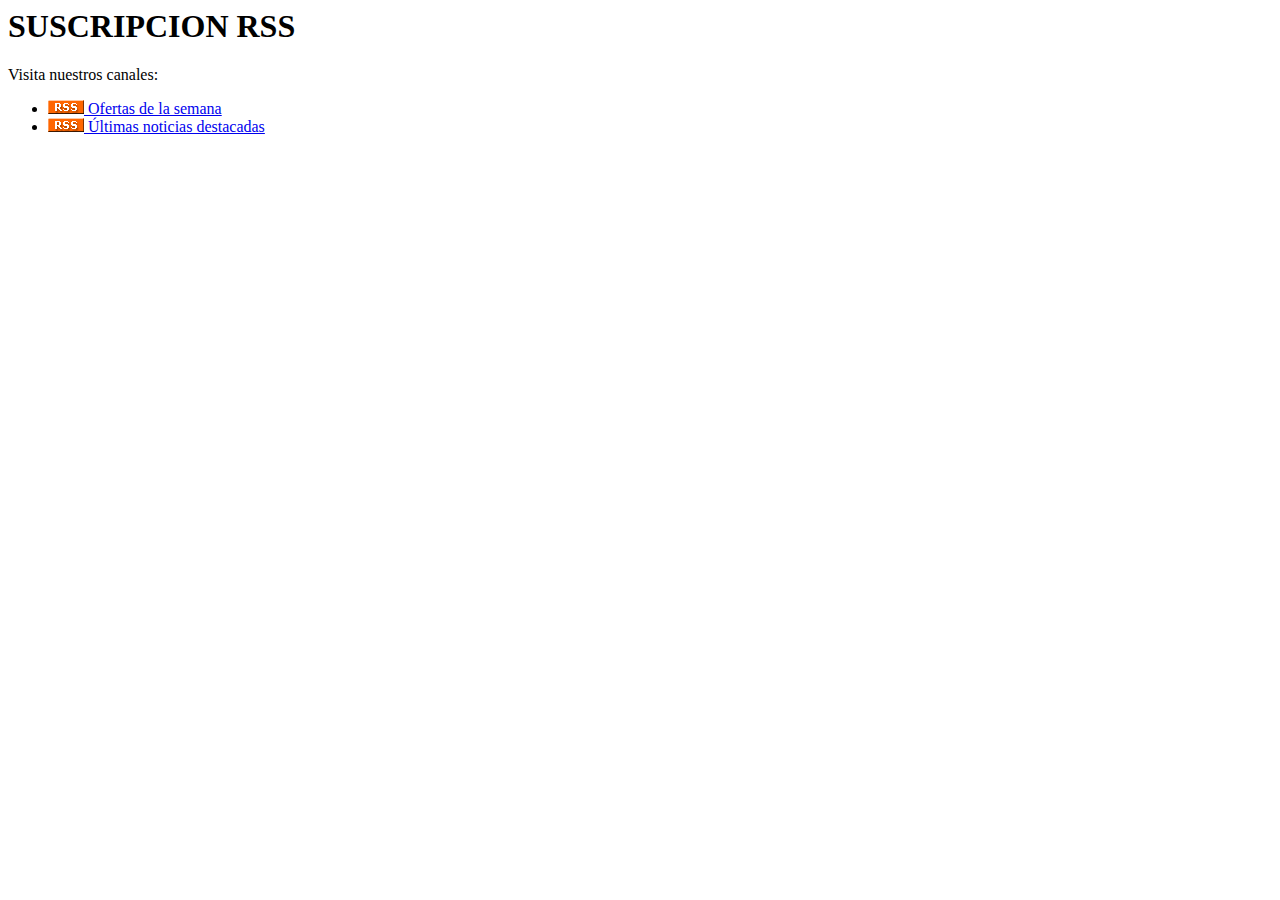
==== index.html @ b53ecf18 "RSS" ====
<html>
<head>
    <title>Página principal</title>
</head>
<body>
    <h1>SUSCRIPCION RSS</h1>
    <p>Visita nuestros canales:</p>
    <ul>
        <li><a href="Ofertas.xml"><img src="img/pic_rss.gif" alt="RSS"> Ofertas de la semana</a></li>
        <li><a href="Noticias.xml"><img src="img/pic_rss.gif" alt="RSS"> Últimas noticias destacadas</a></li>
    </ul>
</body>
</html>
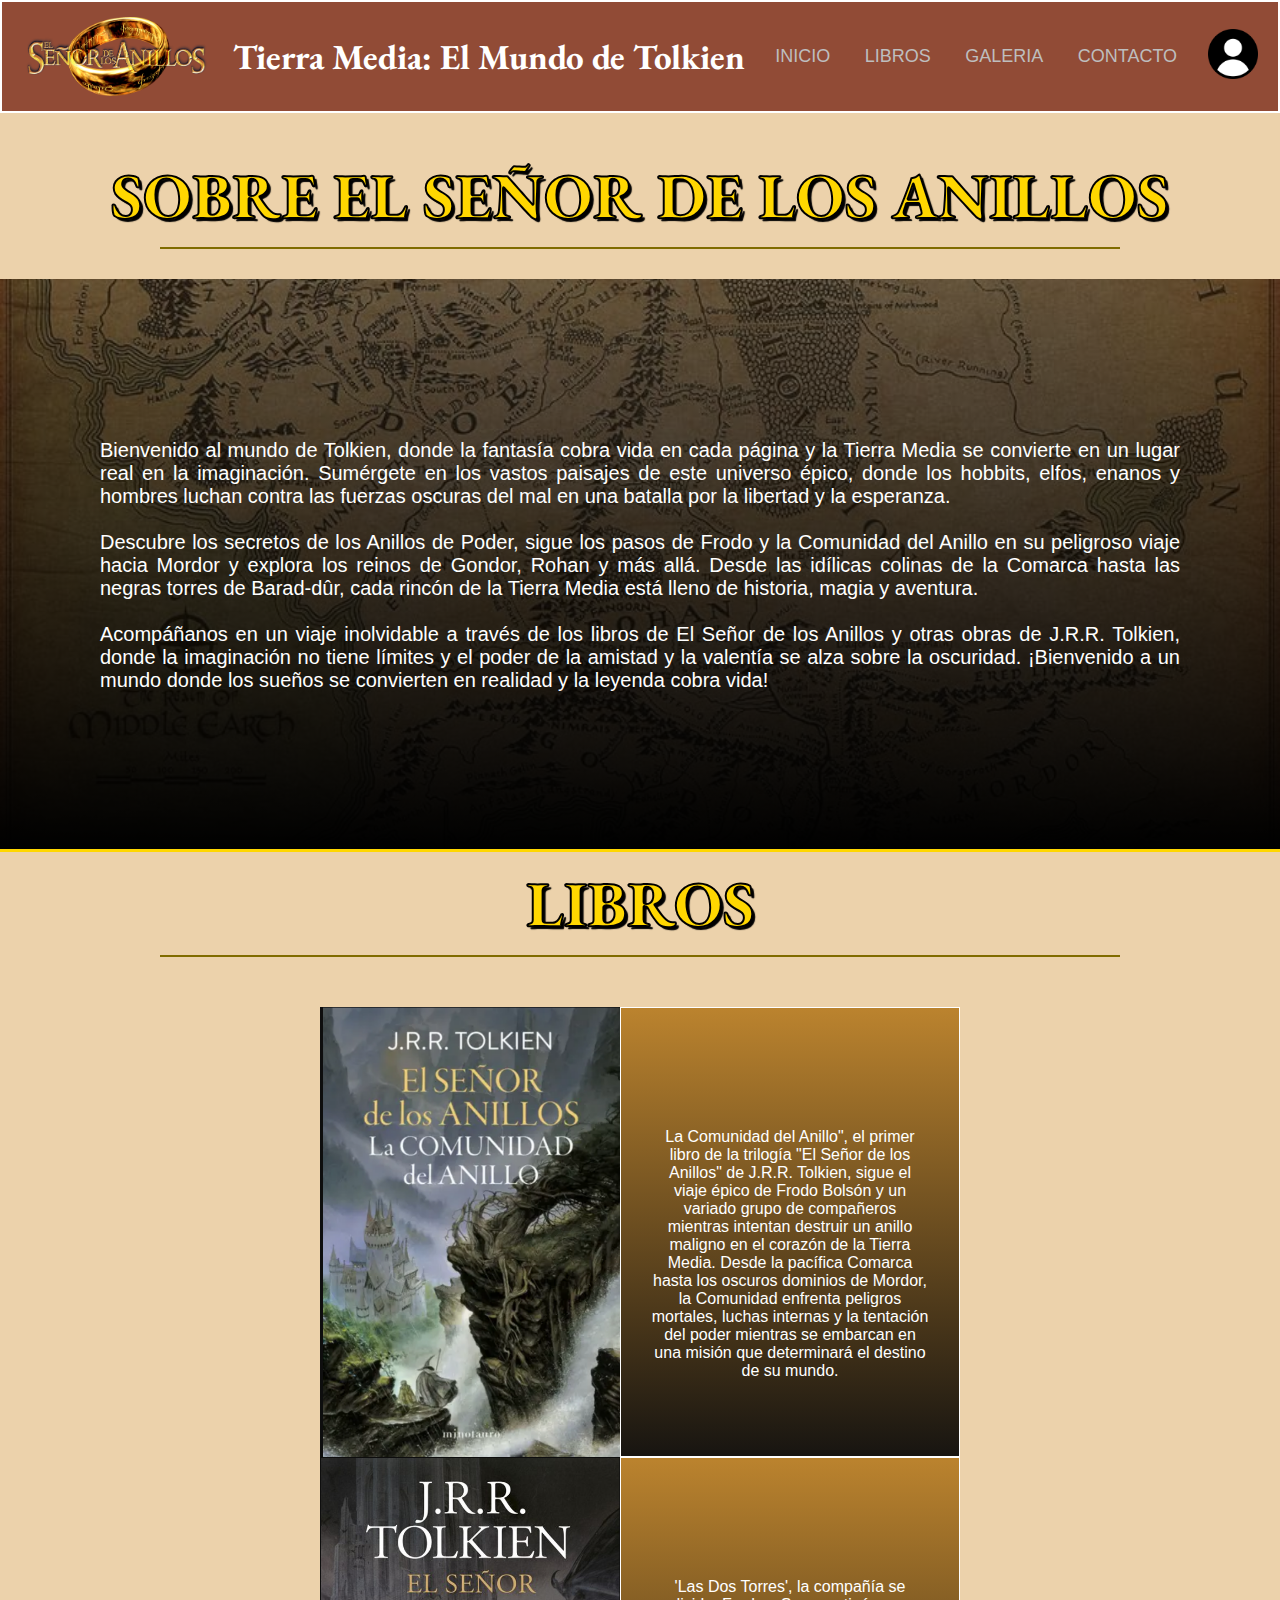
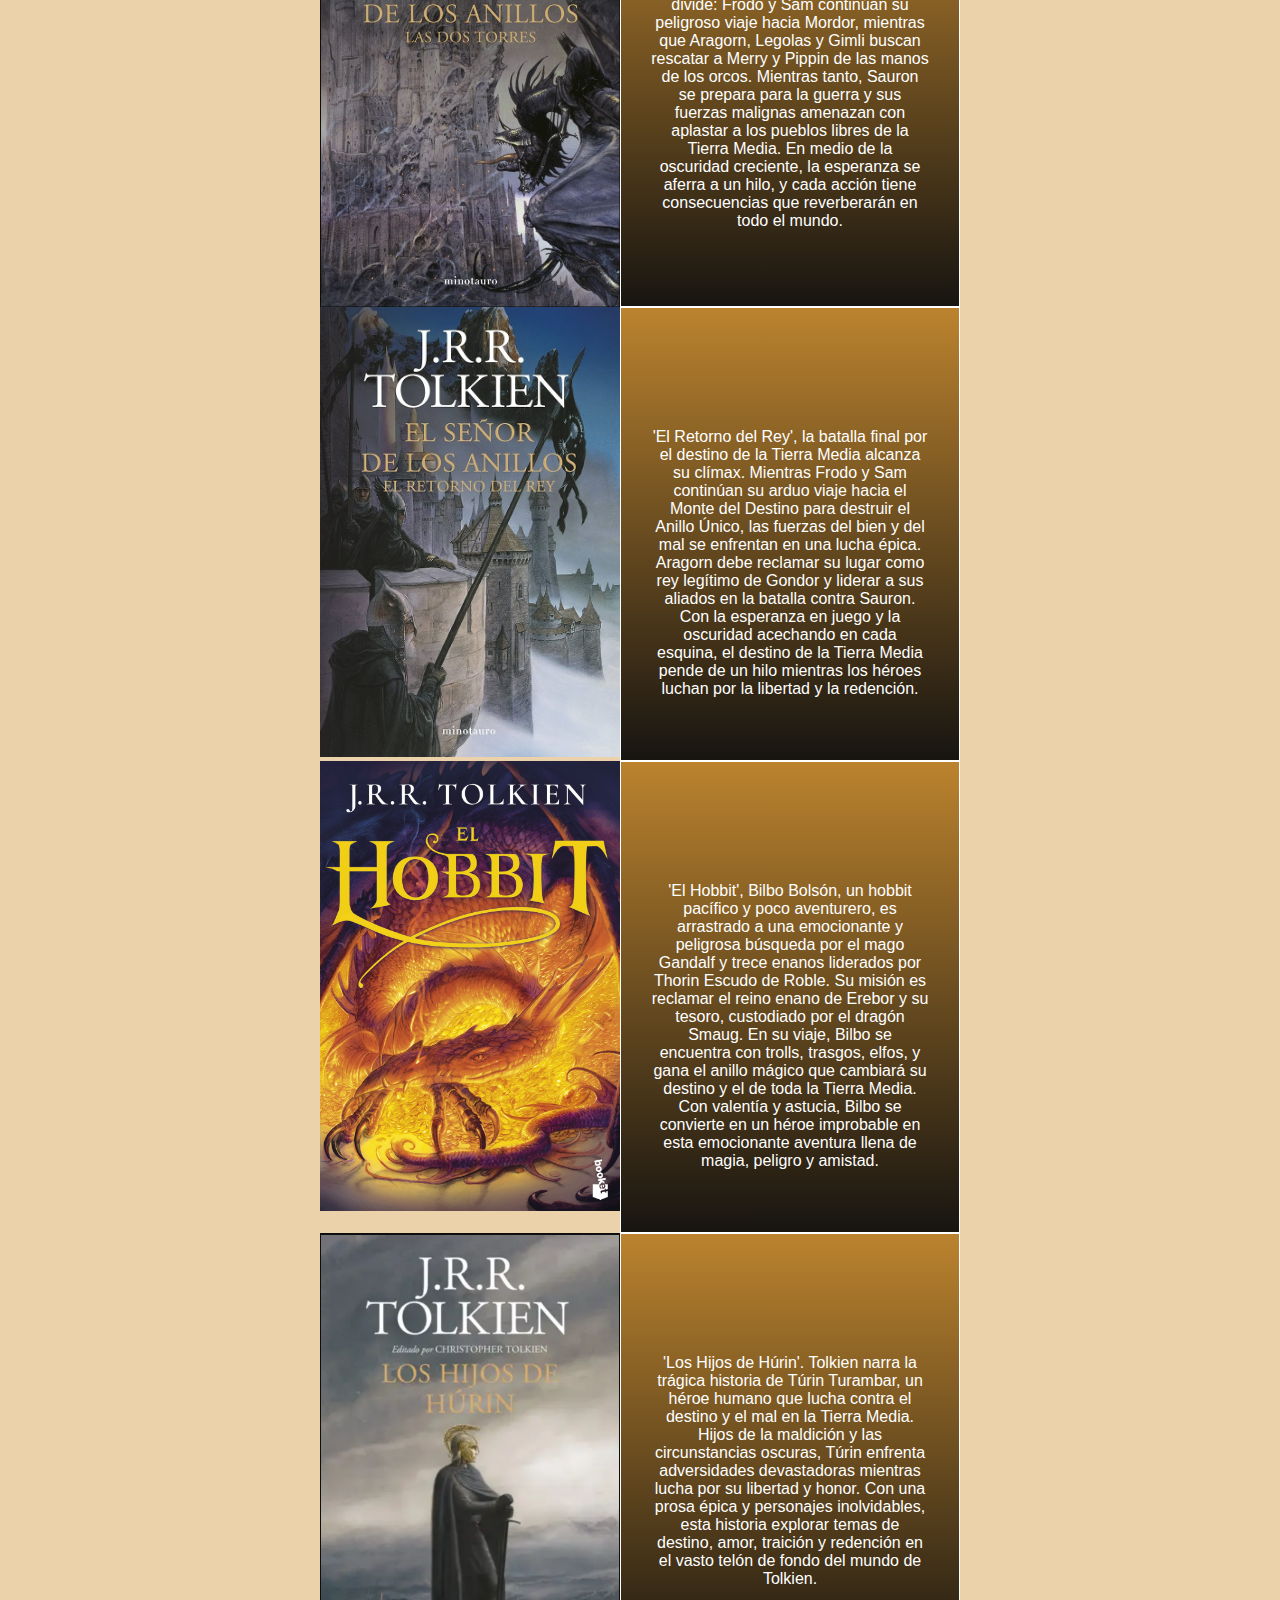
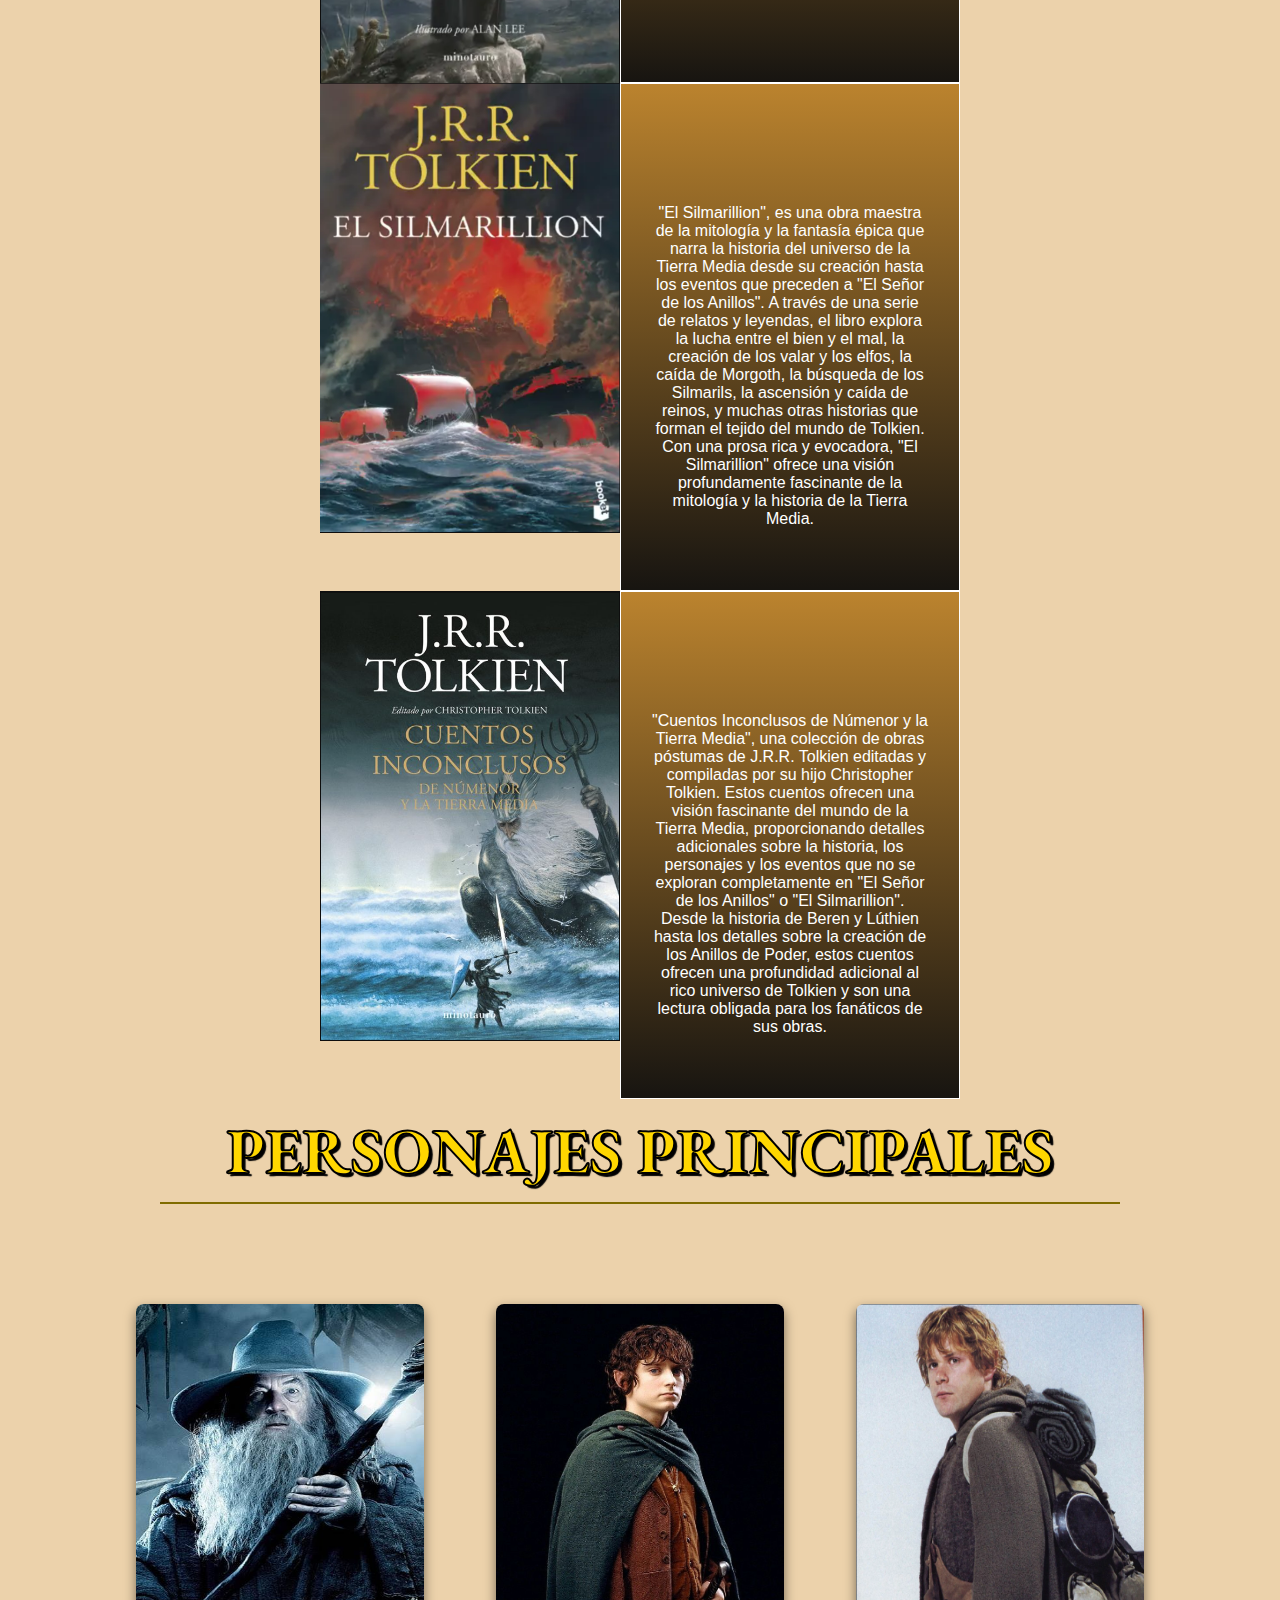
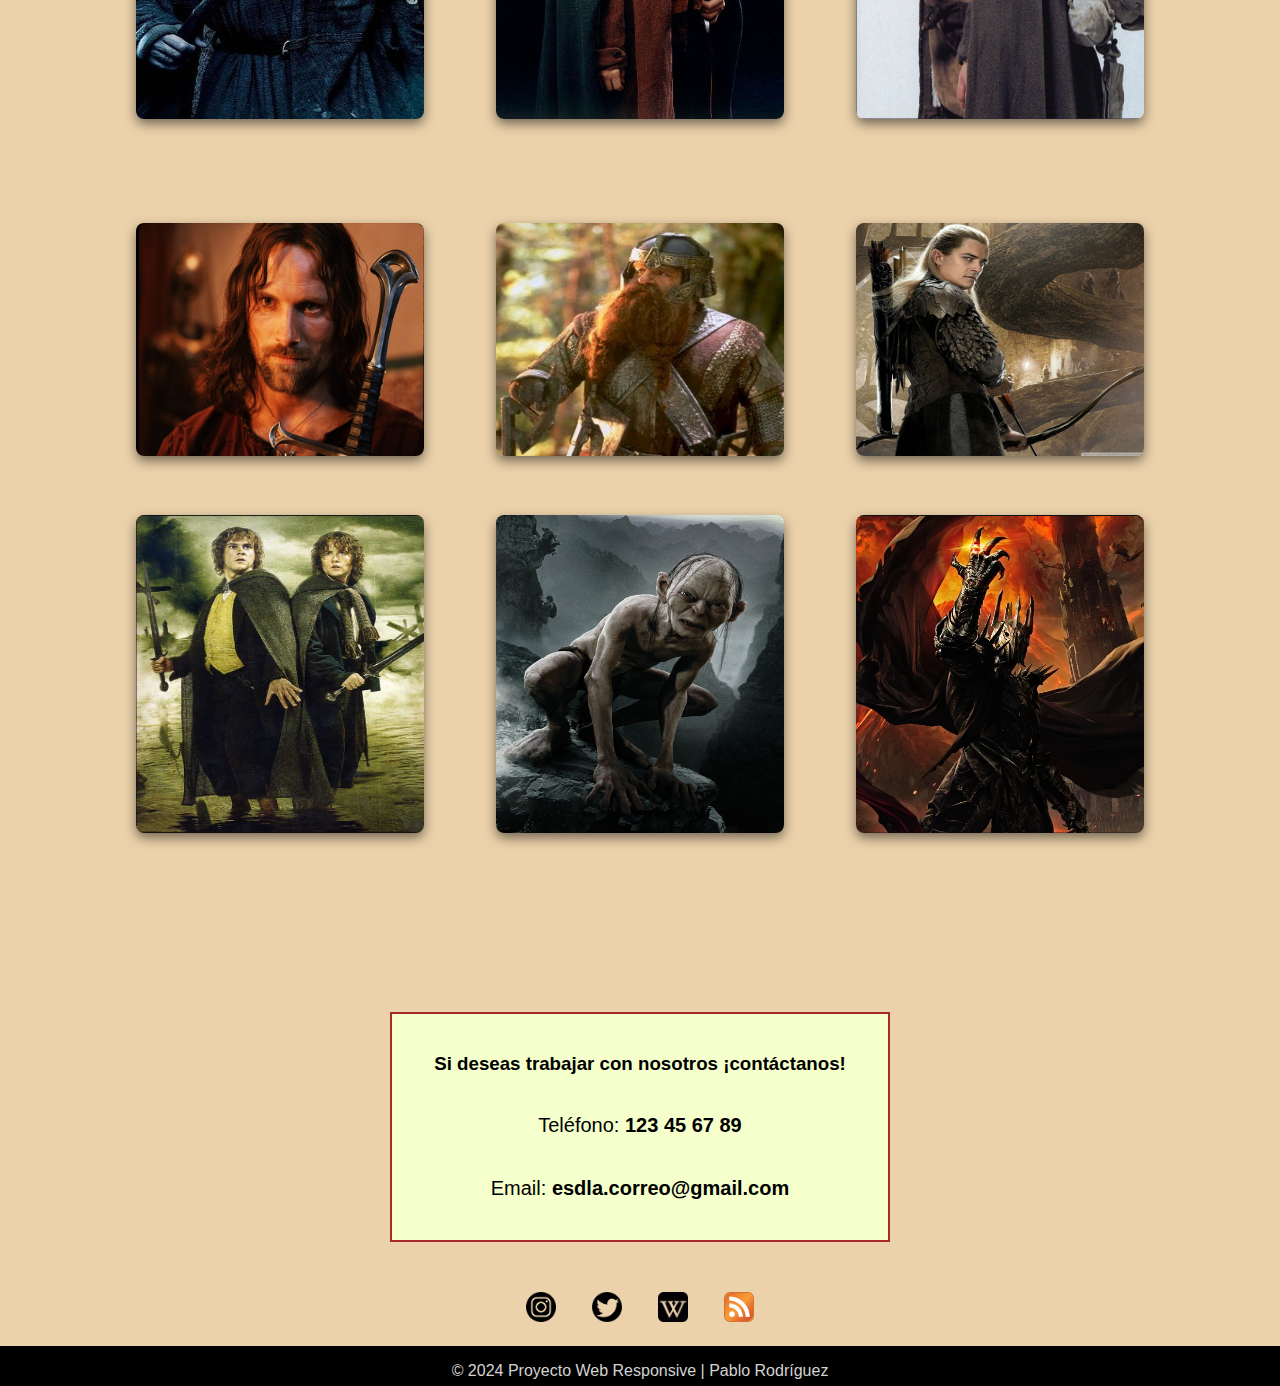
==== commit b50c29eb: "indexUpdate" ====
--- a/index.html
+++ b/index.html
@@ -1,13 +1,241 @@
+<!DOCTYPE html>
 <html>
+
 <head>
-    <title>Página principal</title>
+    <meta name="viewport" content="width=device-width, initial-scale=1">
+    <link rel="stylesheet" type="text/css" href="estilos_proyecto.css">
+    <link rel="shortcut icon" href="img/anillo.png">
+    <title>Tierra Media - Inicio</title>
 </head>
+
 <body>
-    <h1>SUSCRIPCION RSS</h1>
-    <p>Visita nuestros canales:</p>
-    <ul>
-        <li><a href="Ofertas.xml"><img src="img/pic_rss.gif" alt="RSS"> Ofertas de la semana</a></li>
-        <li><a href="Noticias.xml"><img src="img/pic_rss.gif" alt="RSS"> Últimas noticias destacadas</a></li>
-    </ul>
+    <header>
+        <nav>
+            <div class="nav_logo">
+                <img src="img/logo_esdla.png" alt="Nav Logo">
+            </div>
+
+            <h2>Tierra Media: El Mundo de Tolkien</h2>
+
+            <div class="lista_nav">
+                <a href="#HOME">INICIO</a>
+                <a href="#LIBROS">LIBROS</a>
+                <a href="#GALERIA">GALERIA</a>
+                <a href="#CONTACTO">CONTACTO</a>
+            </div>
+
+            <div class="usuario_nuevo">
+                <a href="Formulario.html">
+                    <img src="img/usuario.png" alt="Usuario">
+                </a>
+            </div>
+
+            <div class="navegacion">
+                <div class="menu_icono">
+                    <img src="img/menu_list.png" alt="Icono Menú">
+                </div>
+                <ul class="desplegable" id="desplegable">
+                    <li><a href="HOME.html">INICIO</a></li>
+                    <li><a href="#LIBROS">LIBROS</a></li>
+                    <li><a href="#GALERIA">GALERIA</a></li>
+                    <li><a href="#CONTACTO">CONTACTO</a></li>
+                    <li><a href="Formulario.html">USUARIO</a></li>
+                </ul>
+            </div>
+        </nav>
+    </header>
+
+    <section class="section">
+        <h1>SOBRE EL SEÑOR DE LOS ANILLOS</h1>
+        <hr>
+        <div class="about">
+            <p class="text">Bienvenido al mundo de Tolkien, donde la fantasía cobra vida en cada página y la Tierra
+                Media se convierte en un lugar real en la imaginación. Sumérgete en los vastos paisajes de este universo
+                épico, donde los hobbits, elfos, enanos y hombres luchan contra las fuerzas oscuras del mal en una
+                batalla por la libertad y la esperanza.
+                <br><br>
+                Descubre los secretos de los Anillos de Poder, sigue los pasos de Frodo y la Comunidad del Anillo en su
+                peligroso viaje hacia Mordor y explora los reinos de Gondor, Rohan y más allá. Desde las idílicas
+                colinas de la Comarca hasta las negras torres de Barad-dûr, cada rincón de la Tierra Media está lleno de
+                historia, magia y aventura.
+                <br><br>
+                Acompáñanos en un viaje inolvidable a través de los libros de El Señor de los Anillos y otras obras de
+                J.R.R. Tolkien, donde la imaginación no tiene límites y el poder de la amistad y la valentía se alza
+                sobre la oscuridad. ¡Bienvenido a un mundo donde los sueños se convierten en realidad y la leyenda cobra
+                vida!
+            </p>
+        </div>
+    </section>
+
+    <section class="section">
+        <h1 id="LIBROS">LIBROS</h1>
+        <hr>
+        <div class="libros">
+            <div class="card_libro">
+                <img src="img/libro1.png" alt="Libro 1">
+            </div>
+            <div class="text-contenedor">
+                <p>La Comunidad del Anillo", el primer libro de la trilogía "El Señor de los Anillos" de J.R.R.
+                    Tolkien, sigue el viaje épico de Frodo Bolsón y un variado grupo de compañeros mientras intentan
+                    destruir un anillo maligno en el corazón de la Tierra Media. Desde la pacífica Comarca hasta los
+                    oscuros dominios de Mordor, la Comunidad enfrenta peligros mortales, luchas internas y la tentación
+                    del poder mientras se embarcan en una misión que determinará el destino de su mundo.</p>
+            </div>
+            <div class="card_libro">
+                <img src="img/libro2.png" alt="Libro 2">
+            </div>
+            <div class="text-contenedor">
+                <p>'Las Dos Torres', la compañía se divide: Frodo y Sam continúan su peligroso viaje hacia Mordor,
+                    mientras que Aragorn, Legolas y Gimli buscan rescatar a Merry y Pippin de las manos de los orcos.
+                    Mientras tanto, Sauron se prepara para la guerra y sus fuerzas malignas amenazan con aplastar a los
+                    pueblos libres de la Tierra Media. En medio de la oscuridad creciente, la esperanza se aferra a un
+                    hilo, y cada acción tiene consecuencias que reverberarán en todo el mundo.</p>
+            </div>
+            <div class="card_libro">
+                <img src="img/libro3.jpg" alt="Libro 3">
+            </div>
+            <div class="text-contenedor">
+                <p>'El Retorno del Rey', la batalla final por el destino de la Tierra Media alcanza su clímax.
+                    Mientras Frodo y Sam continúan su arduo viaje hacia el Monte del Destino para destruir el Anillo
+                    Único, las fuerzas del bien y del mal se enfrentan en una lucha épica. Aragorn debe reclamar su
+                    lugar como rey legítimo de Gondor y liderar a sus aliados en la batalla contra Sauron. Con la
+                    esperanza en juego y la oscuridad acechando en cada esquina, el destino de la Tierra Media pende de
+                    un hilo mientras los héroes luchan por la libertad y la redención.</p>
+            </div>
+            <div class="card_libro">
+                <img src="img/libro4.jpg" alt="Libro 4">
+            </div>
+            <div class="text-contenedor">
+                <p>'El Hobbit', Bilbo Bolsón, un hobbit pacífico y poco aventurero, es arrastrado a una emocionante y
+                    peligrosa búsqueda por el mago Gandalf y trece enanos liderados por Thorin Escudo de Roble. Su
+                    misión es reclamar el reino enano de Erebor y su tesoro, custodiado por el dragón Smaug. En su
+                    viaje, Bilbo se encuentra con trolls, trasgos, elfos, y gana el anillo mágico que cambiará su
+                    destino y el de toda la Tierra Media. Con valentía y astucia, Bilbo se convierte en un héroe
+                    improbable en esta emocionante aventura llena de magia, peligro y amistad.</p>
+            </div>
+            <div class="card_libro">
+                <img src="img/libro5.png" alt="Libro 5">
+            </div>
+            <div class="text-contenedor">
+                <p>'Los Hijos de Húrin'. Tolkien narra la trágica historia de Túrin Turambar, un héroe humano que lucha
+                    contra el destino y el mal en la Tierra Media. Hijos de la maldición y las circunstancias oscuras,
+                    Túrin enfrenta adversidades devastadoras mientras lucha por su libertad y honor. Con una prosa épica
+                    y personajes inolvidables, esta historia explorar temas de destino, amor, traición y redención en el
+                    vasto telón de fondo del mundo de Tolkien.</p>
+            </div>
+            <div class="card_libro">
+                <img src="img/libro6.png" alt="Libro 6">
+            </div>
+            <div class="text-contenedor">
+                <p>"El Silmarillion", es una obra maestra de la mitología y la fantasía épica que narra
+                    la historia del universo de la Tierra Media desde su creación hasta los eventos que preceden a "El
+                    Señor de los Anillos". A través de una serie de relatos y leyendas, el libro explora la lucha entre
+                    el bien y el mal, la creación de los valar y los elfos, la caída de Morgoth, la búsqueda de los
+                    Silmarils, la ascensión y caída de reinos, y muchas otras historias que forman el tejido del mundo
+                    de Tolkien. Con una prosa rica y evocadora, "El Silmarillion" ofrece una visión profundamente
+                    fascinante de la mitología y la historia de la Tierra Media.</p>
+            </div>
+            <div class="card_libro">
+                <img src="img/libro7.png" alt="Libro 7">
+            </div>
+            <div class="text-contenedor">
+                <p>"Cuentos Inconclusos de Númenor y la Tierra Media", una colección de obras póstumas de J.R.R. Tolkien
+                    editadas y compiladas por su hijo Christopher Tolkien. Estos cuentos ofrecen una visión fascinante
+                    del mundo de la Tierra Media, proporcionando detalles adicionales sobre la historia, los personajes
+                    y los eventos que no se exploran completamente en "El Señor de los Anillos" o "El Silmarillion".
+                    Desde la historia de Beren y Lúthien hasta los detalles sobre la creación de los Anillos de Poder,
+                    estos cuentos ofrecen una profundidad adicional al rico universo de Tolkien y son una lectura
+                    obligada para los fanáticos de sus obras.</p>
+            </div>
+        </div>
+    </section>
+
+    <main>
+        <h1 id="GALERIA">PERSONAJES PRINCIPALES</h1>
+        <hr>
+        <div class="galeria">
+            <article class="card">
+                <img src="img/gandalf.jpg" alt="Imagen 1">
+                <figcaption>
+                    <h3>Gandalf</h3>
+                </figcaption>
+            </article>
+            <article class="card">
+                <img src="img/frodo.jpg" alt="Imagen 2">
+                <figcaption>
+                    <h3>Frodo Bolson</h3>
+                </figcaption>
+            </article>
+            <article class="card">
+                <img src="img/sam.png" alt="Imagen 3">
+                <figcaption>
+                    <h3>Samsagaz Gamyi</h3>
+                </figcaption>
+            </article>
+            <article class="card">
+                <img src="img/aragorn.jpg" alt="Imagen 4">
+                <figcaption>
+                    <h3>Aragorn</h3>
+                </figcaption>
+            </article>
+            <article class="card">
+                <img src="img/gimli.jpg" alt="Imagen 5">
+                <figcaption>
+                    <h3>Gimli</h3>
+                </figcaption>
+            </article>
+            <article class="card">
+                <img src="img/legolas.jpg" alt="Imagen 6">
+                <figcaption>
+                    <h3>Legolas</h3>
+                </figcaption>
+            </article>
+            <article class="card">
+                <img src="img/pippin_merry.png" alt="Imagen 7">
+                <figcaption>
+                    <h3>Pippin y Merry</h3>
+                </figcaption>
+            </article>
+            <article class="card">
+                <img src="img/gollum.jpg" alt="Imagen 8">
+                <figcaption>
+                    <h3>Gollum</h3>
+                </figcaption>
+            </article>
+            <article class="card">
+                <img src="img/sauron.png" alt="Imagen 9">
+                <figcaption>
+                    <h3>Sauron</h3>
+                </figcaption>
+            </article>
+        </div>
+    </main>
+
+    <form class="contacto" id="CONTACTO">
+        <h3>Si deseas trabajar con nosotros ¡contáctanos!</h3>
+        <p style="font-size: 20px;">Teléfono: <b>123 45 67 89</b></p>
+        <p style="font-size: 20px;">Email: <b>esdla.correo@gmail.com</b></p>
+    </form>
+
+    <div class="redes">
+        <div class="logos">
+            <a href="https://www.instagram.com/warnerbrosspain/?hl=es" target="_blank">
+                <img src="img/ig.png" alt="Instagram">
+            </a>
+            <a href="https://twitter.com/warnerbrosspain?lang=es" target="_blank">
+                <img src="img/twitter.png" alt="Twitter">
+            </a>
+            <a href="https://es.wikipedia.org/wiki/El_Se%C3%B1or_de_los_Anillos" target="_blank">
+                <img src="img/wiki.png" alt="Wikipedia">
+            </a>
+            <a href="index.html">
+                <img src="img/RssLogo.png" alt="RSS">
+            </a>
+        </div>
+    </div>
+
+    <footer>
+        <p class="copyright">&copy; 2024 Proyecto Web Responsive | Pablo Rodríguez</p>
+    </footer>
 </body>
 </html>--- a/estilos_proyecto.css
+++ b/estilos_proyecto.css
@@ -0,0 +1,491 @@
+@import url('https://fonts.googleapis.com/css2?family=EB+Garamond:ital,wght@0,400..800;1,400..800&family=Roboto:ital,wght@0,100;0,300;0,400;0,500;0,700;0,900;1,100;1,300;1,400;1,500;1,700;1,900&display=swap');
+
+* {
+    box-sizing: border-box;
+}
+
+body {
+    margin: 0;
+    font-family: Arial, sans-serif;
+    background-color: rgb(236, 210, 171);
+    margin-top: 12%;
+}
+
+/*BARRA DE NAVEGACIÓN*/
+nav {
+    display: flex;
+    flex-wrap: nowrap;
+    align-items: center;
+    justify-content: space-evenly;
+    min-width: 600px;
+    width: 100%;
+    background-color: #914b36;
+    overflow: hidden;
+    border: 2px solid white;
+    position: fixed;
+    top: 0;
+    z-index: 100;
+}
+
+nav a {
+    color: #bebebe;
+    text-decoration: none;
+    list-style-type: none;
+    position: relative;
+    font-size: 18px;
+    padding: 0 10px;
+    margin-right: 10px;
+
+}
+
+nav a::after {
+    content: "";
+    position: absolute;
+    background-color: white;
+    height: 3px;
+    width: 0;
+    left: 0;
+    bottom: -10px;
+    transition: 0.3s;
+}
+
+nav a:hover {
+    color: white;
+}
+
+nav a:hover::after {
+    width: 100%;
+}
+
+.nav_logo {
+    display: inline-flex;
+    margin: 15px;
+    justify-content: start;
+}
+
+.nav_logo img {
+    align-content: start;
+    width: 200px;
+}
+
+nav h2 {
+    color: white;
+    text-align: center;
+    padding-right: 20px;
+    font-size: 35px;
+    font-family: 'EB Garamond';
+}
+
+.usuario_nuevo {
+    display: inline-flex;
+    justify-content: start;
+}
+
+.usuario_nuevo img {
+    width: 50px;
+    margin-top: 10px;
+    margin-bottom: 10px;
+}
+
+.menu_icono {
+    display: none;
+    cursor: pointer;
+}
+
+.menu_icono img {
+    max-width: 30%;
+    display: block;
+}
+
+.desplegable {
+    position: fixed;
+    background-color: black;
+    width: 40%;
+    height: 60%;
+    right: 0;
+    top: 0;
+    bottom: 0;
+    padding: 1em;
+    display: none;
+    align-content: center;
+    gap: 1rem;
+    z-index: 1000;
+    opacity: 0; /* Inicialmente establece la opacidad en 0 */
+    pointer-events: none; /* Evita que el menú desplegable sea interactivo mientras está oculto */
+    transition: opacity 0.3s ease-out;
+}
+
+.menu_icono:hover~.desplegable,
+.desplegable:hover {
+    display: block;
+    opacity: 1;
+    pointer-events: auto; /* Habilitar la interacción con el menú desplegable */
+}
+
+.navegacion ul {
+    list-style: none;
+}
+
+.desplegable li {
+    justify-content: center;
+}
+
+.desplegable li a {
+    display: inline-flex;
+    color: #ffffff;
+    text-decoration: none;
+    padding: 20px;
+}
+
+
+.desplegable li a:hover {
+    transition: all .3s;
+
+}
+
+/*SECCIÓN TEXTO INICIO*/
+.section .about {
+    position: relative;
+    padding: 3em 0;
+    background-image: linear-gradient(to top, black, rgba(0, 0, 0, 0.5)), url('img/mapa.jpg');
+    background-position: center center;
+    background-size: cover;
+    background-repeat: no-repeat;
+    font-size: 20px;
+}
+
+.section .about::before {
+    content: "";
+    position: absolute;
+    bottom: 0;
+    left: 0;
+    background-color: gold;
+    width: 100%;
+    height: 3px;
+}
+
+.section .about p {
+    color: white;
+}
+
+.about .text {
+    margin: 100px;
+    color: white;
+    text-align: justify;
+}
+
+h1 {
+    -webkit-text-stroke-width: 2px;
+    -webkit-text-stroke-color: black;
+    text-shadow: 3px 3px 1px black;
+    font-family: 'EB Garamond';
+    font-size: 4em;
+    color: gold;
+    text-align: center;
+    margin: 10px;
+}
+
+hr {
+    /*Separador*/
+    background-color: gold;
+    width: 75%;
+    border: 1px solid rgb(128, 108, 0);
+    margin-bottom: 30px;
+}
+
+/*SECCION 2X2*/
+.libros {
+    display: grid;
+    grid-template-columns: auto 1fr;
+    margin: 0 auto;
+    width: 50%;
+    margin-top: 50px;
+}
+
+.card_libro {
+    width: 300px;
+    height: 450px;
+}
+
+.card_libro img {
+    width: 300px;
+    height: 450px;
+}
+
+.text-contenedor {
+    display: flex;
+    /* Utilizamos flexbox */
+    justify-content: center;
+    /* Centramos horizontalmente */
+    align-items: center;
+    /* Centramos verticalmente */
+    height: 100%;
+    /* Aseguramos que el contenedor ocupe toda la altura */
+}
+
+.text-contenedor p {
+    padding: 30px;
+    padding-top: 120px;
+    text-align: center;
+    background: linear-gradient(to top, rgba(0, 0, 0, 0.9) 0%, #bb832e 100%);
+    color: white;
+    border: 1px solid white;
+    width: 100%;
+    height: 100%;
+}
+
+/*SECCION IMAGENES 3X3*/
+.galeria {
+    display: grid;
+    grid-template-columns: repeat(3, 1fr);
+    margin: 100px;
+    justify-items: center;
+}
+
+.card {
+    height: 80%;
+    width: 80%;
+    position: relative;
+    border-radius: 8px;
+    transition: 1000ms all;
+    transform-origin: center left;
+    box-shadow: 0 5px 12px rgba(0, 0, 0, 0.5);
+    overflow: hidden;
+}
+
+.card img {
+    width: 100%;
+    height: 100%;
+    object-fit: fill;
+    border-radius: 4px;
+}
+
+.card:hover {
+    transform: scale(1.15);
+}
+
+.card figcaption {
+    display: none;
+    font-size: 1.5rem;
+    position: absolute;
+    height: 100%;
+    width: 100%;
+    align-items: end;
+    background: linear-gradient(to top, rgba(0, 0, 0, 0.9) 0%, rgba(0, 0, 0, 0) 100%);
+    color: white;
+    bottom: 0px;
+    padding-left: 12px;
+    padding-bottom: 10px;
+    transition: all 0.3s ease;
+}
+
+.card:hover figcaption {
+    display: flex;
+}
+
+.card:hover .card {
+    font-weight: bold;
+    cursor: pointer;
+    transform: translateX(22px);
+}
+
+/*CONTACTO*/
+.contacto {
+    display: flex;
+    flex-direction: column;
+    align-items: center;
+    padding: 20px;
+    border: 2px solid brown;
+    background-color: rgb(244, 255, 203);
+    margin: auto;
+    max-width: 500px;
+    margin-bottom: 50px;
+
+}
+
+.contacto label {
+    margin-top: 10px;
+}
+
+.contacto input[type="text"],
+.contacto input[type="email"] {
+    margin-top: 5px;
+    padding: 10px;
+    border: 1px solid brown;
+    width: 100%;
+}
+
+/*FORMULARIO*/
+.formulario {
+    border: 3px solid #ffffff;
+    padding: 20px;
+    flex-wrap: wrap;
+    width: 80%;
+    box-shadow: 0 0 10px rgba(0, 0, 0, 0.1);
+    justify-content: center;
+    align-items: center;
+    margin: auto;
+    margin-bottom: 100px;
+    position: relative;
+    background: linear-gradient(to top, rgba(0, 0, 0, 0.9) 0%, #bb832e 100%);
+
+}
+
+.fieldsets-container {
+    display: flex;
+    gap: 20px;
+    width: 100%;
+}
+
+fieldset {
+    background-color: lightgray;
+    width: 50%;
+    display: flex;
+    flex-direction: column;
+    align-items: center;
+    border-radius: 10px;
+}
+
+fieldset legend {
+    color: white;
+    padding: 10px;
+    border-radius: 15px;
+    font-size: 15px;
+    font-weight: bold;
+    box-shadow: 2px 2px 2px 2px rgb(66, 66, 66);
+    background-color: gray;
+}
+
+#enviar {
+    margin-top: 10px;
+    padding: 10px 20px;
+    border: 1px solid brown;
+    background-color: brown;
+    color: white;
+    cursor: pointer;
+}
+
+#enviar:hover {
+    background-color: #663300;
+}
+
+.formulario label {
+    display: inline-block;
+    width: auto;
+    text-align: right;
+    margin-right: 10px;
+    padding-right: 10px;
+    box-sizing: border-box;
+    font-size: 20px;
+}
+
+label,
+input[type="text"],
+input[type="password"],
+input[type="email"],
+input[type="date"] {
+    display: inline-block;
+    width: auto;
+    margin-bottom: 10px;
+}
+
+textarea {
+    width: 70%;
+    height: 70%;
+    resize: vertical;
+}
+
+/*REDES Y FOOTER*/
+#redes {
+    background-color: beige;
+
+}
+
+.logos {
+    display: flex;
+    justify-content: center;
+    gap: 1rem;
+    margin-top: 20px;
+}
+
+.logos img {
+    height: 30px;
+    width: 30px;
+    margin: 0 10px;
+}
+
+
+footer {
+    position: relative;
+    background-color: black;
+    color: lightgray;
+    text-align: center;
+    padding: 20px;
+    margin-top: 20px;
+    bottom: 0;
+}
+
+.copyright {
+    background-color: black;
+    color: lightgray;
+    position: absolute;
+    left: 50%;
+    top: 0;
+    bottom: 0;
+    transform: translateX(-50%);
+}
+
+/*RESPONSIVES*/
+@media (max-width: 768px) {
+    .galeria {
+        grid-template-columns: repeat(2, 1fr);
+    }
+
+    .card {
+        height: 70%;
+        width: 70%;
+    }
+
+    .nav_logo img {
+        width: 125%;
+    }
+
+    .menu_icono {
+        /* Mostrar el icono de menú en pantallas pequeñas */
+        display: block;
+        width: 100%;
+        margin-right: 80px;
+        margin-left: 80px;
+    }
+
+    nav a {
+        display: none;
+    }
+
+    .libros {
+        grid-template-columns: 1fr;
+    }
+
+}
+
+@media (min-width: 769px) {
+    .menu_icono {
+        display: none;
+    }
+
+    .navegacion {
+        display: none;
+    }
+}
+
+@media (max-width: 920px) {
+    body {
+        margin-top: 300px;
+    }
+}
+
+@media (max-width: 550px) {
+    .galeria {
+        grid-template-columns: 1fr;
+    }
+}